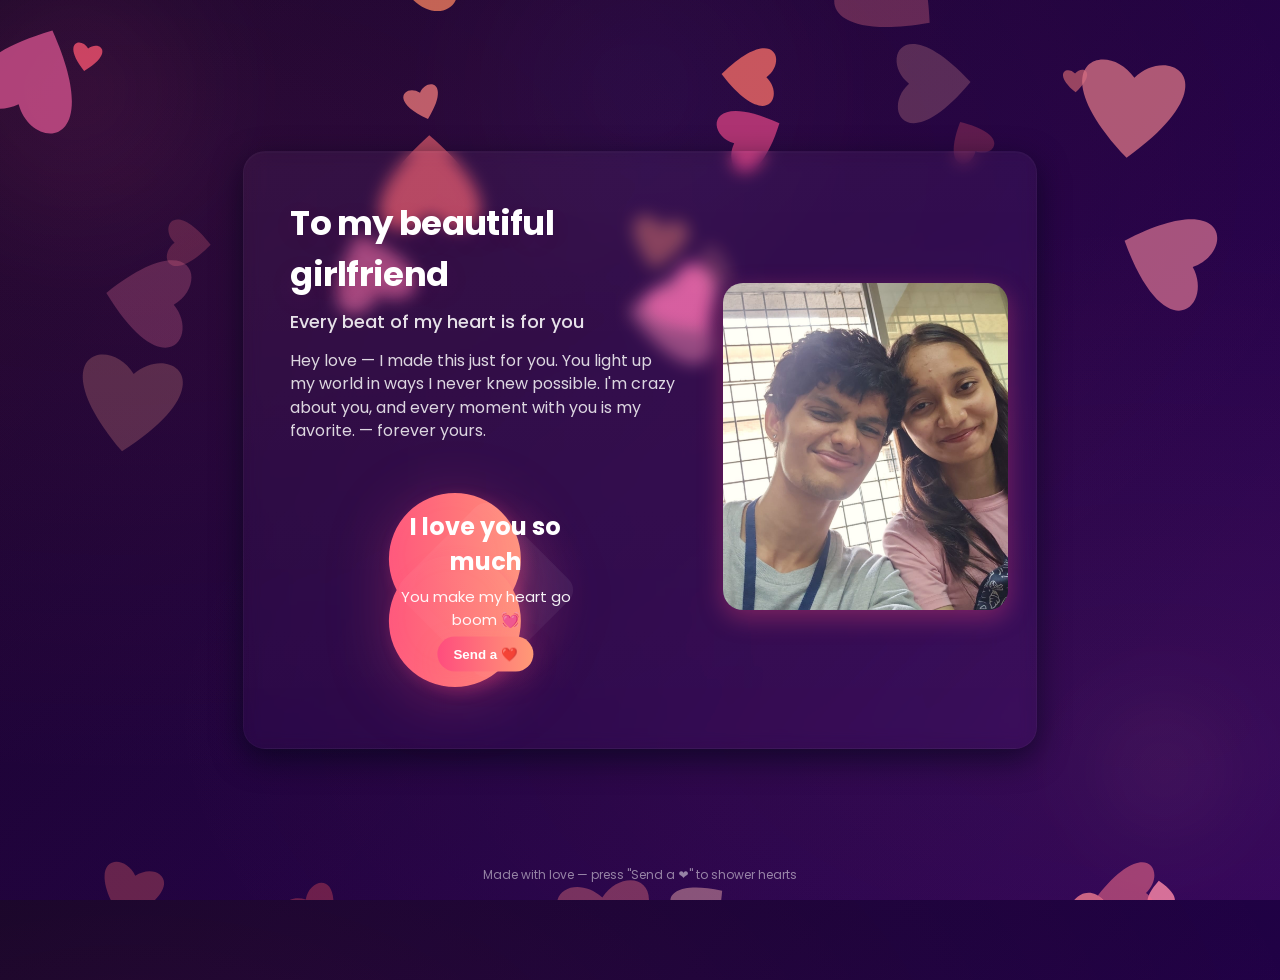
==== index.html @ 73c47c04 "Add files via upload" ====
<!doctype html>
<html lang="en">
<head>
  <meta charset="utf-8" />
  <meta name="viewport" content="width=device-width,initial-scale=1" />
  <title>For My Love ❤️</title>

  <!-- Google font -->
  <link href="https://fonts.googleapis.com/css2?family=Poppins:wght@300;400;700&display=swap" rel="stylesheet">

  <style>
    :root{
      --bg1: #0f0326;
      --bg2: #2b0059;
      --accent1: #ff4d7e;
      --accent2: #ff9a76;
      --glass: rgba(255,255,255,0.06);
    }

    /* Reset */
    *{box-sizing:border-box;margin:0;padding:0}
    html,body{height:100%}
    body{
      font-family: 'Poppins', system-ui, -apple-system, "Segoe UI", Roboto, "Helvetica Neue", Arial;
      background: radial-gradient(1200px 600px at 10% 20%, rgba(255,77,126,0.08), transparent),
                  radial-gradient(1000px 500px at 90% 80%, rgba(255,154,118,0.06), transparent),
                  linear-gradient(135deg,var(--bg1),var(--bg2));
      overflow:hidden;
      color:#fff;
      -webkit-font-smoothing:antialiased;
      -moz-osx-font-smoothing:grayscale;
    }

    /* full container */
    .wrap{
      min-height:100vh;
      display:grid;
      place-items:center;
      position:relative;
      padding:40px;
    }

    /* Neon glow rings */
    .rings {
      position:absolute;
      inset:0;
      pointer-events:none;
      filter:blur(30px) saturate(1.15);
      mix-blend-mode: screen;
    }
    .ring {
      position:absolute;
      border-radius:50%;
      opacity:0.35;
      transform:translate(-50%,-50%);
      animation: drift 10s linear infinite;
      mix-blend-mode:screen;
    }
    .ring.r1{width:900px;height:900px;left:20%;top:30%;background:radial-gradient(circle at 30% 30%, rgba(255,77,126,0.22), transparent 20%, transparent); animation-duration:18s;}
    .ring.r2{width:700px;height:700px;left:80%;top:70%;background:radial-gradient(circle at 70% 70%, rgba(255,154,118,0.16), transparent 15%, transparent); animation-duration:22s;}
    .ring.r3{width:1200px;height:1200px;left:50%;top:10%;background:radial-gradient(circle at 50% 50%, rgba(116,80,255,0.14), transparent 25%, transparent); animation-duration:26s;}
    @keyframes drift{
      0%{transform:translate(-50%,-50%) translateY(0) rotate(0)}
      50%{transform:translate(-50%,-50%) translateY(-30px) rotate(18deg)}
      100%{transform:translate(-50%,-50%) translateY(0) rotate(0)}
    }

    /* central card */
    .card {
      width:clamp(280px, 62vw, 980px);
      max-width:1100px;
      background: linear-gradient(180deg, rgba(255,255,255,0.04), rgba(255,255,255,0.02));
      border-radius:22px;
      padding:28px;
      display:grid;
        grid-template-columns: 1.5fr 1fr;
      gap:24px;
      align-items:center;
      box-shadow: 0 10px 30px rgba(2,5,20,0.6), inset 0 1px 0 rgba(255,255,255,0.02);
      backdrop-filter: blur(8px) saturate(1.1);
      position:relative;
      z-index:2;
      border: 1px solid rgba(255,255,255,0.03);
    }

    /* mobile stack */
    @media (max-width:900px){
      .card{ grid-template-columns: 1fr; padding:18px; gap:14px;}
    }

    /* left text */
    .text {
      padding:18px;
    }
    .title{
      font-size:clamp(20px,3.6vw,34px);
      letter-spacing: -0.02em;
      margin-bottom:8px;
      font-weight:700;
      text-shadow: 0 6px 30px rgba(255,77,126,0.08);
    }
    .subtitle{
      font-size:clamp(15px,2.2vw,18px);
      margin-bottom:14px;
      color:rgba(255,255,255,0.88);
      font-weight:500;
    }
    .poem{
      font-size:clamp(13px,1.9vw,16px);
      line-height:1.45;
      color:rgba(255,255,255,0.88);
      opacity:0.95;
    }

    /* the heart area */
    .heart-wrap{
      display:flex;
      align-items:center;
      justify-content:center;
      gap:12px;
      padding:20px;
    }

    /* beating heart element */
    .heart {
      width:220px;
      height:220px;
      position:relative;
      transform-origin:center;
      will-change:transform;
      animation: beat 1000ms ease-in-out infinite;
      filter:drop-shadow(0 10px 30px rgba(255,77,126,0.25));
    }
    @keyframes beat {
      0%{ transform: scale(1) }
      14%{ transform: scale(1.12) }
      28%{ transform: scale(0.98) }
      42%{ transform: scale(1.08) }
      70%{ transform: scale(1) }
      100%{ transform: scale(1) }
    }

    /* heart shape using pseudo elements */
    .heart-inner{
      width:100%;
      height:100%;
      position:relative;
      transform:rotate(-45deg);
      display:block;
    }
    .heart-inner::before,
    .heart-inner::after{
      content:"";
      position:absolute;
      width:60%;
      height:60%;
      background: linear-gradient(135deg, var(--accent1), var(--accent2));
      border-radius:50%;
      top:0;
      left:50%;
      transform:translate(-50%,0);
      box-shadow: 0 6px 14px rgba(255,77,126,0.25), inset 0 -6px 24px rgba(255,155,170,0.08);
    }
    .heart-inner::after{
      left:0;
      top:50%;
      transform:translate(0,-50%);
    }
    /* the center square that forms the base */
    .heart-center {
      position:absolute;
      width:60%;
      height:60%;
      background: linear-gradient(180deg, rgba(255,255,255,0.06), rgba(255,255,255,0.02));
      left:20%;
      top:20%;
      border-radius:15px;
      box-shadow: inset 0 -8px 30px rgba(255,255,255,0.02);
      transform: rotate(45deg);
    }

    /* pulse glow */
    .heart-glow {
      position:absolute;
      left:50%;
      top:50%;
      transform:translate(-50%,-50%);
      width:420px;
      height:420px;
      border-radius:50%;
      background: radial-gradient(circle, rgba(255,77,126,0.14), transparent 35%);
      mix-blend-mode: screen;
      pointer-events:none;
      z-index:-1;
      animation: glowPulse 2000ms ease-in-out infinite;
      opacity:0.9;
    }
    @keyframes glowPulse{
      0%{transform:translate(-50%,-50%) scale(0.9); opacity:0.85}
      50%{transform:translate(-50%,-50%) scale(1.05); opacity:0.7}
      100%{transform:translate(-50%,-50%) scale(0.9); opacity:0.85}
    }

    /* message badge */
    .message {
      text-align:center;
    }
    .message h2{
      font-size:clamp(18px,2.6vw,24px);
      margin-bottom:6px;
    }
    .message p{
      font-size:clamp(13px,1.8vw,15px);
      opacity:0.94;
      margin-bottom:6px;
    }
    .btn{
      display:inline-block;
      padding:10px 16px;
      border-radius:999px;
      background:linear-gradient(90deg,var(--accent1),var(--accent2));
      color:white;
      font-weight:600;
      text-decoration:none;
      box-shadow: 0 8px 30px rgba(255,77,126,0.14);
      cursor:pointer;
      border: none;
      transition: transform 160ms ease;
    }
    .btn:active{ transform: translateY(2px) scale(0.99) }

    /* floating hearts canvas sits behind everything */
    #float-canvas{
      position:fixed;
      inset:0;
      z-index:1;
      pointer-events:none;
    }

    /* footer small text */
    .credit{
      position: absolute;
      bottom:16px;
      left:50%;
      transform:translateX(-50%);
      font-size:12px;
      color:rgba(255,255,255,0.5);
      z-index:3;
    }
    /* --- Gallery Section Fix --- */
/* ---- IMAGE GALLERY SECTION ---- */
.gallery-section {
  width:100%;
  padding:50px 20px;
  margin-top:40px;
  position:relative;
  z-index:2;
}

.gallery-title {
  text-align:center;
  font-size:clamp(22px,3vw,30px);
  font-weight:700;
  margin-bottom:25px;
  color:#fff;
  text-shadow:0 0 20px rgba(255,77,126,0.4);
}

.gallery-grid {
  display:grid;
  grid-template-columns:repeat(auto-fit, minmax(220px, 1fr));
  gap:20px;
  max-width:1100px;
  margin:0 auto;
}

.g-item {
  position:relative;
  border-radius:16px;
  overflow:hidden;
  box-shadow:0 6px 20px rgba(255,77,126,0.25);
  transition:transform .35s ease, box-shadow .35s ease;
}

.g-item:hover {
  transform:scale(1.06);
  box-shadow:0 10px 30px rgba(255,77,126,0.5);
}

.g-item img {
  width:100%;
  height:100%;
  object-fit:cover;
  display:block;
  transition:filter .35s ease;
}

.g-item:hover img {
  filter:brightness(1.15) saturate(1.3);
}
.right-img img {
  width:100%;
  max-width:380px;
  border-radius:20px;
  box-shadow:0 8px 25px rgba(255,77,126,0.35);
  object-fit:cover;
}

/* Mobile view: stack */
@media (max-width:900px){
  .card {
    grid-template-columns: 1fr;
  }
  .right-img img {
    max-width:260px;
    margin:0 auto;
  }
}

  </style>
</head>
<body>
  <div class="rings" aria-hidden="true">
    <div class="ring r1"></div>
    <div class="ring r2"></div>
    <div class="ring r3"></div>
  </div>

  <!-- floating hearts canvas -->
  <canvas id="float-canvas"></canvas>

  <main class="wrap" role="main">
   <section class="card" aria-label="Love card">

  <!-- LEFT SIDE (Text + Heart) -->
  <div class="left-content">
    <div class="text">
      <div class="title">To my beautiful girlfriend</div>
      <div class="subtitle">Every beat of my heart is for you</div>

      <div class="poem" id="poem">
        Hey love — I made this just for you. You light up my world in ways I never knew possible.
        I'm crazy about you, and every moment with you is my favorite. — forever yours.
      </div>
    </div>

    <div class="heart-wrap">
      <div style="position:relative">
        <div class="heart" id="mainHeart" title="My heart beats for you">
          <span class="heart-inner" aria-hidden="true"></span>
          <span class="heart-center" aria-hidden="true"></span>
          <span class="heart-glow" aria-hidden="true"></span>
        </div>

        <div class="message" style="position:absolute; left:50%; top:50%; transform:translate(-50%,-50%); width:86%;">
          <h2 id="nameLine">I love you so much</h2>
          <p id="subLine">You make my heart go boom 💓</p>
          <div style="margin-top:6px">
            <button class="btn" id="kissBtn">Send a ❤️</button>
          </div>
        </div>
      </div>
    </div>
  </div>

  <!-- RIGHT SIDE IMAGE -->
  <div class="right-img">
    <img src="photo/wife.jpg" alt="My Love">
  </div>

</section>




    <div class="credit">Made with love — press "Send a ❤️" to shower hearts</div>
  </main>

  <script>
    /***********************
      Floating heart particles on canvas
    ***********************/
    const canvas = document.getElementById('float-canvas');
    const ctx = canvas.getContext('2d');
    let w = canvas.width = innerWidth;
    let h = canvas.height = innerHeight;
    const hearts = [];
    const maxHearts = 60;

    // utility to random
    const rand = (a,b) => a + Math.random()*(b-a);

    // create heart path function (unit heart) - draws at position with size and rotation
    function drawHeart(ctx,x,y,size,rot,alpha,fillStyle){
      ctx.save();
      ctx.translate(x,y);
      ctx.rotate(rot);
      ctx.scale(size,size);
      ctx.globalAlpha = alpha;
      ctx.beginPath();
      // unit heart using bezier curves
      ctx.moveTo(0, -15);
      ctx.bezierCurveTo(25, -45, 80, -20, 0, 50);
      ctx.bezierCurveTo(-80, -20, -25, -45, 0, -15);
      ctx.closePath();
      ctx.fillStyle = fillStyle;
      ctx.fill();
      ctx.restore();
    }

    function Heart(){
      this.x = rand(0, w);
      this.y = rand(-h, h*0.5);
      this.size = rand(0.4, 1.8);
      this.rot = rand(0, Math.PI*2);
      this.vy = rand(0.2, 1.0);
      this.vx = rand(-0.3, 0.3);
      this.alpha = rand(0.25, 0.9);
      this.color = `rgba(${Math.floor(rand(200,255))}, ${Math.floor(rand(70,160))}, ${Math.floor(rand(90,170))}, 1)`;
      this.life = rand(18, 40);
      this.t = 0;
    }
    Heart.prototype.update = function(i){
      this.x += this.vx;
      this.y -= this.vy;
      this.rot += (i%2?0.01:-0.01) * this.size;
      this.t += 0.02;
      // gentle float
      this.x += Math.sin(this.t*1.3 + this.size)*0.2;
      if(this.y < -100 || this.x < -200 || this.x > w + 200) {
        // reset to bottom
        this.x = rand(0,w);
        this.y = h + rand(10,120);
      }
      // shrink slightly with life
      this.size *= 0.9998;
    }
    Heart.prototype.draw = function(){
      drawHeart(ctx, this.x, this.y, this.size*0.7, Math.sin(this.t)*0.6 + this.rot, this.alpha*0.9, this.color);
    }

    function spawnHearts(n){
      for(let i=0;i<n;i++){
        hearts.push(new Heart());
        if(hearts.length > maxHearts) hearts.shift();
      }
    }
    spawnHearts(30);

    function resize(){
      w = canvas.width = innerWidth;
      h = canvas.height = innerHeight;
    }
    addEventListener('resize', resize);

    function animate(){
      ctx.clearRect(0,0,w,h);
      // subtle background gradient on canvas to add depth
      const g = ctx.createLinearGradient(0,0,w,h);
      g.addColorStop(0, 'rgba(255,77,126,0.03)');
      g.addColorStop(1, 'rgba(255,154,118,0.02)');
      ctx.fillStyle = g;
      ctx.fillRect(0,0,w,h);

      for(let i=0;i<hearts.length;i++){
        const hb = hearts[i];
        hb.update(i);
        hb.draw();
      }
      // occasionally spawn new hearts
      if(Math.random() < 0.6) spawnHearts(Math.floor(rand(0,2.3)));
      requestAnimationFrame(animate);
    }
    animate();

    /***********************
      Button interaction: emit small hearts and pulse main heart
    ***********************/
    const btn = document.getElementById('kissBtn');
    const mainHeart = document.getElementById('mainHeart');

    function emitBurst(xPercent=50, count=14){
      // create temporary burst hearts that float outward from center
      for(let i=0;i<count;i++){
        const t = new Heart();
        // place them around center
        t.x = w * (xPercent/100) + rand(-30,30);
        t.y = h*0.45 + rand(-40,40);
        t.size = rand(0.6,1.6);
        t.vx = rand(-2.2,2.2);
        t.vy = rand(1.2,4.2);
        t.rot = rand(0,Math.PI*2);
        t.alpha = rand(0.7,1);
        hearts.push(t);
      }
    }

    btn.addEventListener('click', (e) => {
      // quick pulse the heart by toggling animation speed via transform
      mainHeart.animate([
        { transform: 'scale(1)' },
        { transform: 'scale(1.25)' },
        { transform: 'scale(0.95)' },
        { transform: 'scale(1.08)' },
        { transform: 'scale(1)' }
      ], { duration: 700, easing: 'cubic-bezier(.2,.8,.2,1)' });

      // emit burst centered around heart area
      emitBurst(50, 20);
      // small extra spawn
      spawnHearts(6);
    });

    /***********************
      Optional: allow user to personalize message by clicking the title
    ***********************/
    const nameLine = document.getElementById('nameLine');
    const subLine = document.getElementById('subLine');
    const poem = document.getElementById('poem');

    // quick inline edit on double-click (no prompts every time)
    function inlineEdit(el, placeholder){
      el.addEventListener('dblclick', () => {
        const txt = prompt('Edit text:', el.innerText) || '';
        if(txt.trim().length) el.innerText = txt;
      });
    }
    inlineEdit(nameLine);
    inlineEdit(subLine);
    inlineEdit(poem);

    /***********************
      Accessibility: reduce animations if user prefers reduced motion
    ***********************/
    const reduce = window.matchMedia('(prefers-reduced-motion: reduce)');
    if(reduce.matches){
      // stop heavy animations
      // stop canvas animation by clearing hearts and not animating
      cancelAnimationFrame(animate);
      canvas.style.display = 'none';
      mainHeart.style.animation = 'none';
      document.querySelectorAll('.ring').forEach(r => r.style.animation = 'none');
      document.querySelector('.heart-glow').style.animation = 'none';
    }

    // small helpful adjustment: keep canvas behind the rings/heart properly on load
    window.addEventListener('load', () => {
      resize();
      // center hearts spawn a bit around center
      for(let i=0;i<12;i++) spawnHearts(1);
    });

  </script>
</body>
</html>
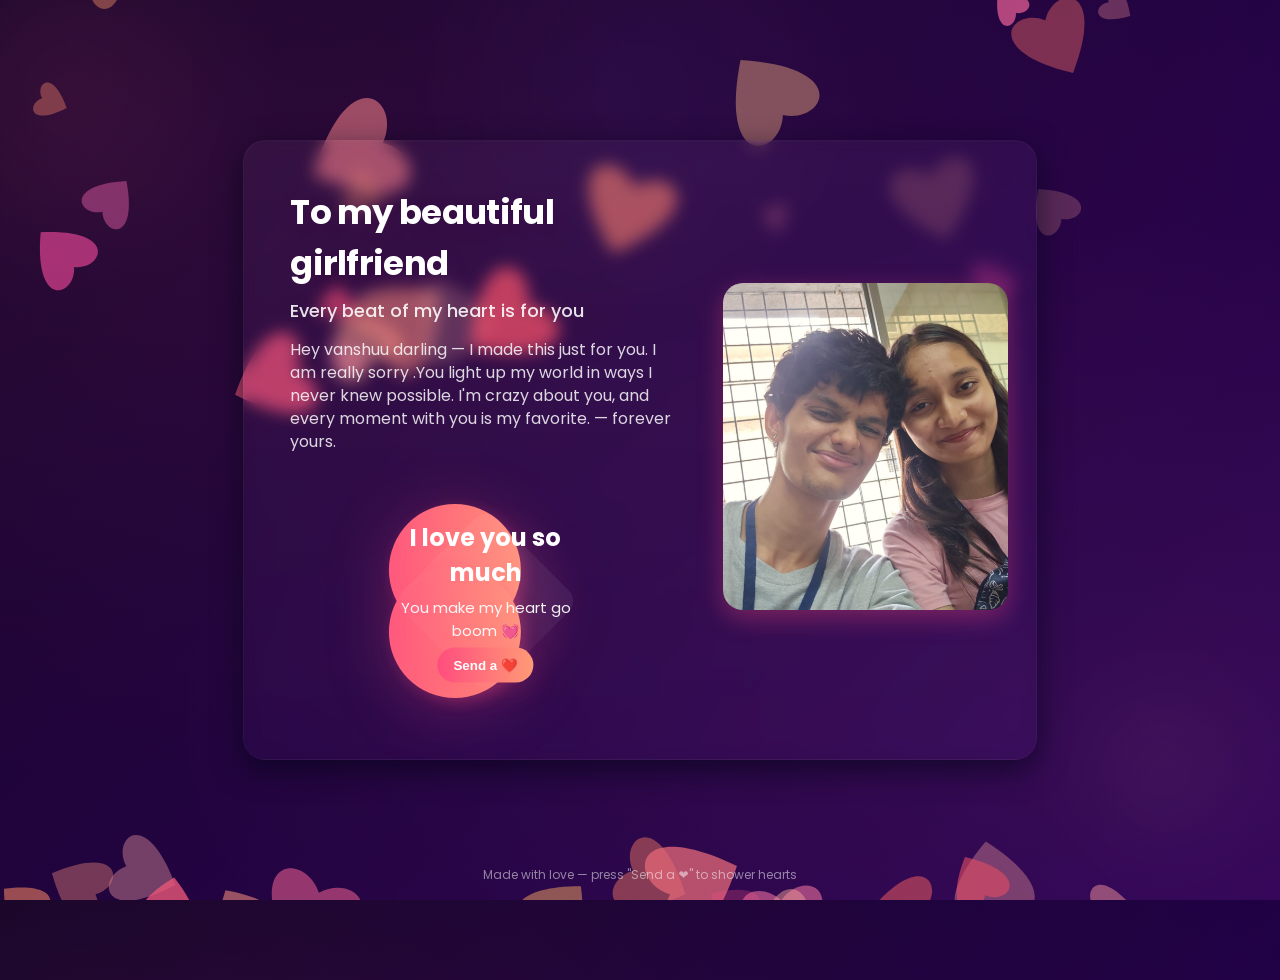
==== commit 729819ae: "Update index.html" ====
--- a/index.html
+++ b/index.html
@@ -339,7 +339,7 @@
       <div class="subtitle">Every beat of my heart is for you</div>
 
       <div class="poem" id="poem">
-        Hey love — I made this just for you. You light up my world in ways I never knew possible.
+        Hey vanshuu darling — I made this just for you. I am really sorry .You light up my world in ways I never knew possible.
         I'm crazy about you, and every moment with you is my favorite. — forever yours.
       </div>
     </div>
@@ -553,3 +553,4 @@
   </script>
 </body>
 </html>
+
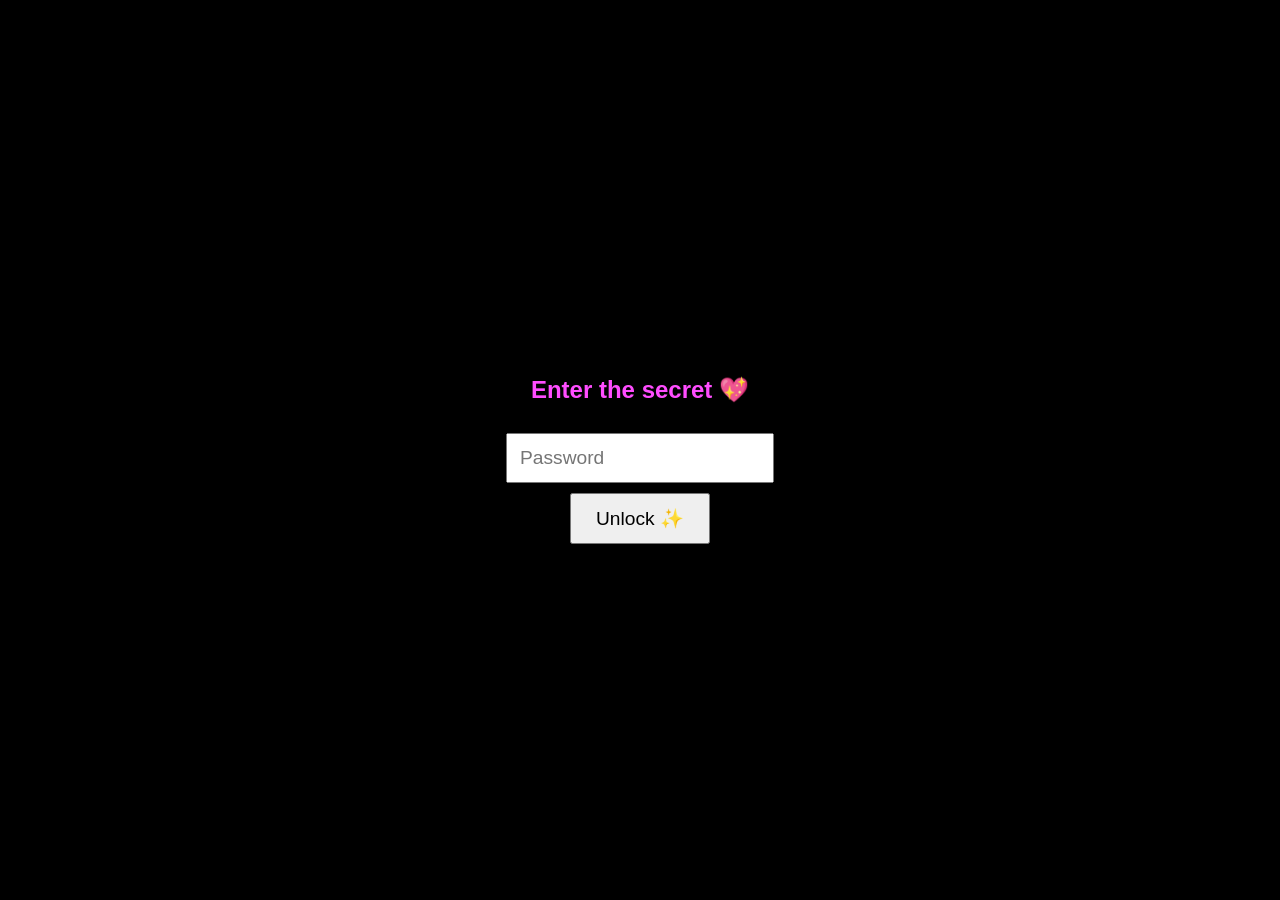
==== commit 8c62b510: "Add files via upload" ====
--- a/index.html
+++ b/index.html
@@ -1,556 +1,32 @@
-<!doctype html>
+<!DOCTYPE html>
 <html lang="en">
 <head>
-  <meta charset="utf-8" />
-  <meta name="viewport" content="width=device-width,initial-scale=1" />
-  <title>For My Love ❤️</title>
-
-  <!-- Google font -->
-  <link href="https://fonts.googleapis.com/css2?family=Poppins:wght@300;400;700&display=swap" rel="stylesheet">
-
-  <style>
-    :root{
-      --bg1: #0f0326;
-      --bg2: #2b0059;
-      --accent1: #ff4d7e;
-      --accent2: #ff9a76;
-      --glass: rgba(255,255,255,0.06);
-    }
-
-    /* Reset */
-    *{box-sizing:border-box;margin:0;padding:0}
-    html,body{height:100%}
-    body{
-      font-family: 'Poppins', system-ui, -apple-system, "Segoe UI", Roboto, "Helvetica Neue", Arial;
-      background: radial-gradient(1200px 600px at 10% 20%, rgba(255,77,126,0.08), transparent),
-                  radial-gradient(1000px 500px at 90% 80%, rgba(255,154,118,0.06), transparent),
-                  linear-gradient(135deg,var(--bg1),var(--bg2));
-      overflow:hidden;
-      color:#fff;
-      -webkit-font-smoothing:antialiased;
-      -moz-osx-font-smoothing:grayscale;
-    }
-
-    /* full container */
-    .wrap{
-      min-height:100vh;
-      display:grid;
-      place-items:center;
-      position:relative;
-      padding:40px;
-    }
-
-    /* Neon glow rings */
-    .rings {
-      position:absolute;
-      inset:0;
-      pointer-events:none;
-      filter:blur(30px) saturate(1.15);
-      mix-blend-mode: screen;
-    }
-    .ring {
-      position:absolute;
-      border-radius:50%;
-      opacity:0.35;
-      transform:translate(-50%,-50%);
-      animation: drift 10s linear infinite;
-      mix-blend-mode:screen;
-    }
-    .ring.r1{width:900px;height:900px;left:20%;top:30%;background:radial-gradient(circle at 30% 30%, rgba(255,77,126,0.22), transparent 20%, transparent); animation-duration:18s;}
-    .ring.r2{width:700px;height:700px;left:80%;top:70%;background:radial-gradient(circle at 70% 70%, rgba(255,154,118,0.16), transparent 15%, transparent); animation-duration:22s;}
-    .ring.r3{width:1200px;height:1200px;left:50%;top:10%;background:radial-gradient(circle at 50% 50%, rgba(116,80,255,0.14), transparent 25%, transparent); animation-duration:26s;}
-    @keyframes drift{
-      0%{transform:translate(-50%,-50%) translateY(0) rotate(0)}
-      50%{transform:translate(-50%,-50%) translateY(-30px) rotate(18deg)}
-      100%{transform:translate(-50%,-50%) translateY(0) rotate(0)}
-    }
-
-    /* central card */
-    .card {
-      width:clamp(280px, 62vw, 980px);
-      max-width:1100px;
-      background: linear-gradient(180deg, rgba(255,255,255,0.04), rgba(255,255,255,0.02));
-      border-radius:22px;
-      padding:28px;
-      display:grid;
-        grid-template-columns: 1.5fr 1fr;
-      gap:24px;
-      align-items:center;
-      box-shadow: 0 10px 30px rgba(2,5,20,0.6), inset 0 1px 0 rgba(255,255,255,0.02);
-      backdrop-filter: blur(8px) saturate(1.1);
-      position:relative;
-      z-index:2;
-      border: 1px solid rgba(255,255,255,0.03);
-    }
-
-    /* mobile stack */
-    @media (max-width:900px){
-      .card{ grid-template-columns: 1fr; padding:18px; gap:14px;}
-    }
-
-    /* left text */
-    .text {
-      padding:18px;
-    }
-    .title{
-      font-size:clamp(20px,3.6vw,34px);
-      letter-spacing: -0.02em;
-      margin-bottom:8px;
-      font-weight:700;
-      text-shadow: 0 6px 30px rgba(255,77,126,0.08);
-    }
-    .subtitle{
-      font-size:clamp(15px,2.2vw,18px);
-      margin-bottom:14px;
-      color:rgba(255,255,255,0.88);
-      font-weight:500;
-    }
-    .poem{
-      font-size:clamp(13px,1.9vw,16px);
-      line-height:1.45;
-      color:rgba(255,255,255,0.88);
-      opacity:0.95;
-    }
-
-    /* the heart area */
-    .heart-wrap{
-      display:flex;
-      align-items:center;
-      justify-content:center;
-      gap:12px;
-      padding:20px;
-    }
-
-    /* beating heart element */
-    .heart {
-      width:220px;
-      height:220px;
-      position:relative;
-      transform-origin:center;
-      will-change:transform;
-      animation: beat 1000ms ease-in-out infinite;
-      filter:drop-shadow(0 10px 30px rgba(255,77,126,0.25));
-    }
-    @keyframes beat {
-      0%{ transform: scale(1) }
-      14%{ transform: scale(1.12) }
-      28%{ transform: scale(0.98) }
-      42%{ transform: scale(1.08) }
-      70%{ transform: scale(1) }
-      100%{ transform: scale(1) }
-    }
-
-    /* heart shape using pseudo elements */
-    .heart-inner{
-      width:100%;
-      height:100%;
-      position:relative;
-      transform:rotate(-45deg);
-      display:block;
-    }
-    .heart-inner::before,
-    .heart-inner::after{
-      content:"";
-      position:absolute;
-      width:60%;
-      height:60%;
-      background: linear-gradient(135deg, var(--accent1), var(--accent2));
-      border-radius:50%;
-      top:0;
-      left:50%;
-      transform:translate(-50%,0);
-      box-shadow: 0 6px 14px rgba(255,77,126,0.25), inset 0 -6px 24px rgba(255,155,170,0.08);
-    }
-    .heart-inner::after{
-      left:0;
-      top:50%;
-      transform:translate(0,-50%);
-    }
-    /* the center square that forms the base */
-    .heart-center {
-      position:absolute;
-      width:60%;
-      height:60%;
-      background: linear-gradient(180deg, rgba(255,255,255,0.06), rgba(255,255,255,0.02));
-      left:20%;
-      top:20%;
-      border-radius:15px;
-      box-shadow: inset 0 -8px 30px rgba(255,255,255,0.02);
-      transform: rotate(45deg);
-    }
-
-    /* pulse glow */
-    .heart-glow {
-      position:absolute;
-      left:50%;
-      top:50%;
-      transform:translate(-50%,-50%);
-      width:420px;
-      height:420px;
-      border-radius:50%;
-      background: radial-gradient(circle, rgba(255,77,126,0.14), transparent 35%);
-      mix-blend-mode: screen;
-      pointer-events:none;
-      z-index:-1;
-      animation: glowPulse 2000ms ease-in-out infinite;
-      opacity:0.9;
-    }
-    @keyframes glowPulse{
-      0%{transform:translate(-50%,-50%) scale(0.9); opacity:0.85}
-      50%{transform:translate(-50%,-50%) scale(1.05); opacity:0.7}
-      100%{transform:translate(-50%,-50%) scale(0.9); opacity:0.85}
-    }
-
-    /* message badge */
-    .message {
-      text-align:center;
-    }
-    .message h2{
-      font-size:clamp(18px,2.6vw,24px);
-      margin-bottom:6px;
-    }
-    .message p{
-      font-size:clamp(13px,1.8vw,15px);
-      opacity:0.94;
-      margin-bottom:6px;
-    }
-    .btn{
-      display:inline-block;
-      padding:10px 16px;
-      border-radius:999px;
-      background:linear-gradient(90deg,var(--accent1),var(--accent2));
-      color:white;
-      font-weight:600;
-      text-decoration:none;
-      box-shadow: 0 8px 30px rgba(255,77,126,0.14);
-      cursor:pointer;
-      border: none;
-      transition: transform 160ms ease;
-    }
-    .btn:active{ transform: translateY(2px) scale(0.99) }
-
-    /* floating hearts canvas sits behind everything */
-    #float-canvas{
-      position:fixed;
-      inset:0;
-      z-index:1;
-      pointer-events:none;
-    }
-
-    /* footer small text */
-    .credit{
-      position: absolute;
-      bottom:16px;
-      left:50%;
-      transform:translateX(-50%);
-      font-size:12px;
-      color:rgba(255,255,255,0.5);
-      z-index:3;
-    }
-    /* --- Gallery Section Fix --- */
-/* ---- IMAGE GALLERY SECTION ---- */
-.gallery-section {
-  width:100%;
-  padding:50px 20px;
-  margin-top:40px;
-  position:relative;
-  z-index:2;
-}
-
-.gallery-title {
-  text-align:center;
-  font-size:clamp(22px,3vw,30px);
-  font-weight:700;
-  margin-bottom:25px;
-  color:#fff;
-  text-shadow:0 0 20px rgba(255,77,126,0.4);
-}
-
-.gallery-grid {
-  display:grid;
-  grid-template-columns:repeat(auto-fit, minmax(220px, 1fr));
-  gap:20px;
-  max-width:1100px;
-  margin:0 auto;
-}
-
-.g-item {
-  position:relative;
-  border-radius:16px;
-  overflow:hidden;
-  box-shadow:0 6px 20px rgba(255,77,126,0.25);
-  transition:transform .35s ease, box-shadow .35s ease;
-}
-
-.g-item:hover {
-  transform:scale(1.06);
-  box-shadow:0 10px 30px rgba(255,77,126,0.5);
-}
-
-.g-item img {
-  width:100%;
-  height:100%;
-  object-fit:cover;
-  display:block;
-  transition:filter .35s ease;
-}
-
-.g-item:hover img {
-  filter:brightness(1.15) saturate(1.3);
-}
-.right-img img {
-  width:100%;
-  max-width:380px;
-  border-radius:20px;
-  box-shadow:0 8px 25px rgba(255,77,126,0.35);
-  object-fit:cover;
-}
-
-/* Mobile view: stack */
-@media (max-width:900px){
-  .card {
-    grid-template-columns: 1fr;
-  }
-  .right-img img {
-    max-width:260px;
-    margin:0 auto;
-  }
-}
-
-  </style>
+  <meta charset="UTF-8" />
+  <title>For You ❤️</title>
+  <meta name="viewport" content="width=device-width, initial-scale=1.0">
+  <link rel="stylesheet" href="style.css" />
 </head>
 <body>
-  <div class="rings" aria-hidden="true">
-    <div class="ring r1"></div>
-    <div class="ring r2"></div>
-    <div class="ring r3"></div>
-  </div>
 
-  <!-- floating hearts canvas -->
-  <canvas id="float-canvas"></canvas>
+<!-- 🔐 Lock Screen -->
+<div id="lockScreen">
+  <h2>Enter the secret 💖</h2>
+  <input type="password" id="passInput" placeholder="Password" />
+  <button id="unlockBtn">Unlock ✨</button>
+</div>
 
-  <main class="wrap" role="main">
-   <section class="card" aria-label="Love card">
+<!-- 🎵 Music -->
+<audio id="bgMusic" loop>
+  <source src="golden_brown_e_guitar.mp3" type="audio/mpeg">
+</audio>
 
-  <!-- LEFT SIDE (Text + Heart) -->
-  <div class="left-content">
-    <div class="text">
-      <div class="title">To my beautiful girlfriend</div>
-      <div class="subtitle">Every beat of my heart is for you</div>
+<canvas id="particles"></canvas>
 
-      <div class="poem" id="poem">
-        Hey vanshuu darling — I made this just for you. I am really sorry .You light up my world in ways I never knew possible.
-        I'm crazy about you, and every moment with you is my favorite. — forever yours.
-      </div>
-    </div>
+<div id="scene">
+  <h1 id="loveText"></h1><br>
+  <button id="toGalleryBtn" >View Our Gallery 📸</button>
+</div>
 
-    <div class="heart-wrap">
-      <div style="position:relative">
-        <div class="heart" id="mainHeart" title="My heart beats for you">
-          <span class="heart-inner" aria-hidden="true"></span>
-          <span class="heart-center" aria-hidden="true"></span>
-          <span class="heart-glow" aria-hidden="true"></span>
-        </div>
-
-        <div class="message" style="position:absolute; left:50%; top:50%; transform:translate(-50%,-50%); width:86%;">
-          <h2 id="nameLine">I love you so much</h2>
-          <p id="subLine">You make my heart go boom 💓</p>
-          <div style="margin-top:6px">
-            <button class="btn" id="kissBtn">Send a ❤️</button>
-          </div>
-        </div>
-      </div>
-    </div>
-  </div>
-
-  <!-- RIGHT SIDE IMAGE -->
-  <div class="right-img">
-    <img src="photo/wife.jpg" alt="My Love">
-  </div>
-
-</section>
-
-
-
-
-    <div class="credit">Made with love — press "Send a ❤️" to shower hearts</div>
-  </main>
-
-  <script>
-    /***********************
-      Floating heart particles on canvas
-    ***********************/
-    const canvas = document.getElementById('float-canvas');
-    const ctx = canvas.getContext('2d');
-    let w = canvas.width = innerWidth;
-    let h = canvas.height = innerHeight;
-    const hearts = [];
-    const maxHearts = 60;
-
-    // utility to random
-    const rand = (a,b) => a + Math.random()*(b-a);
-
-    // create heart path function (unit heart) - draws at position with size and rotation
-    function drawHeart(ctx,x,y,size,rot,alpha,fillStyle){
-      ctx.save();
-      ctx.translate(x,y);
-      ctx.rotate(rot);
-      ctx.scale(size,size);
-      ctx.globalAlpha = alpha;
-      ctx.beginPath();
-      // unit heart using bezier curves
-      ctx.moveTo(0, -15);
-      ctx.bezierCurveTo(25, -45, 80, -20, 0, 50);
-      ctx.bezierCurveTo(-80, -20, -25, -45, 0, -15);
-      ctx.closePath();
-      ctx.fillStyle = fillStyle;
-      ctx.fill();
-      ctx.restore();
-    }
-
-    function Heart(){
-      this.x = rand(0, w);
-      this.y = rand(-h, h*0.5);
-      this.size = rand(0.4, 1.8);
-      this.rot = rand(0, Math.PI*2);
-      this.vy = rand(0.2, 1.0);
-      this.vx = rand(-0.3, 0.3);
-      this.alpha = rand(0.25, 0.9);
-      this.color = `rgba(${Math.floor(rand(200,255))}, ${Math.floor(rand(70,160))}, ${Math.floor(rand(90,170))}, 1)`;
-      this.life = rand(18, 40);
-      this.t = 0;
-    }
-    Heart.prototype.update = function(i){
-      this.x += this.vx;
-      this.y -= this.vy;
-      this.rot += (i%2?0.01:-0.01) * this.size;
-      this.t += 0.02;
-      // gentle float
-      this.x += Math.sin(this.t*1.3 + this.size)*0.2;
-      if(this.y < -100 || this.x < -200 || this.x > w + 200) {
-        // reset to bottom
-        this.x = rand(0,w);
-        this.y = h + rand(10,120);
-      }
-      // shrink slightly with life
-      this.size *= 0.9998;
-    }
-    Heart.prototype.draw = function(){
-      drawHeart(ctx, this.x, this.y, this.size*0.7, Math.sin(this.t)*0.6 + this.rot, this.alpha*0.9, this.color);
-    }
-
-    function spawnHearts(n){
-      for(let i=0;i<n;i++){
-        hearts.push(new Heart());
-        if(hearts.length > maxHearts) hearts.shift();
-      }
-    }
-    spawnHearts(30);
-
-    function resize(){
-      w = canvas.width = innerWidth;
-      h = canvas.height = innerHeight;
-    }
-    addEventListener('resize', resize);
-
-    function animate(){
-      ctx.clearRect(0,0,w,h);
-      // subtle background gradient on canvas to add depth
-      const g = ctx.createLinearGradient(0,0,w,h);
-      g.addColorStop(0, 'rgba(255,77,126,0.03)');
-      g.addColorStop(1, 'rgba(255,154,118,0.02)');
-      ctx.fillStyle = g;
-      ctx.fillRect(0,0,w,h);
-
-      for(let i=0;i<hearts.length;i++){
-        const hb = hearts[i];
-        hb.update(i);
-        hb.draw();
-      }
-      // occasionally spawn new hearts
-      if(Math.random() < 0.6) spawnHearts(Math.floor(rand(0,2.3)));
-      requestAnimationFrame(animate);
-    }
-    animate();
-
-    /***********************
-      Button interaction: emit small hearts and pulse main heart
-    ***********************/
-    const btn = document.getElementById('kissBtn');
-    const mainHeart = document.getElementById('mainHeart');
-
-    function emitBurst(xPercent=50, count=14){
-      // create temporary burst hearts that float outward from center
-      for(let i=0;i<count;i++){
-        const t = new Heart();
-        // place them around center
-        t.x = w * (xPercent/100) + rand(-30,30);
-        t.y = h*0.45 + rand(-40,40);
-        t.size = rand(0.6,1.6);
-        t.vx = rand(-2.2,2.2);
-        t.vy = rand(1.2,4.2);
-        t.rot = rand(0,Math.PI*2);
-        t.alpha = rand(0.7,1);
-        hearts.push(t);
-      }
-    }
-
-    btn.addEventListener('click', (e) => {
-      // quick pulse the heart by toggling animation speed via transform
-      mainHeart.animate([
-        { transform: 'scale(1)' },
-        { transform: 'scale(1.25)' },
-        { transform: 'scale(0.95)' },
-        { transform: 'scale(1.08)' },
-        { transform: 'scale(1)' }
-      ], { duration: 700, easing: 'cubic-bezier(.2,.8,.2,1)' });
-
-      // emit burst centered around heart area
-      emitBurst(50, 20);
-      // small extra spawn
-      spawnHearts(6);
-    });
-
-    /***********************
-      Optional: allow user to personalize message by clicking the title
-    ***********************/
-    const nameLine = document.getElementById('nameLine');
-    const subLine = document.getElementById('subLine');
-    const poem = document.getElementById('poem');
-
-    // quick inline edit on double-click (no prompts every time)
-    function inlineEdit(el, placeholder){
-      el.addEventListener('dblclick', () => {
-        const txt = prompt('Edit text:', el.innerText) || '';
-        if(txt.trim().length) el.innerText = txt;
-      });
-    }
-    inlineEdit(nameLine);
-    inlineEdit(subLine);
-    inlineEdit(poem);
-
-    /***********************
-      Accessibility: reduce animations if user prefers reduced motion
-    ***********************/
-    const reduce = window.matchMedia('(prefers-reduced-motion: reduce)');
-    if(reduce.matches){
-      // stop heavy animations
-      // stop canvas animation by clearing hearts and not animating
-      cancelAnimationFrame(animate);
-      canvas.style.display = 'none';
-      mainHeart.style.animation = 'none';
-      document.querySelectorAll('.ring').forEach(r => r.style.animation = 'none');
-      document.querySelector('.heart-glow').style.animation = 'none';
-    }
-
-    // small helpful adjustment: keep canvas behind the rings/heart properly on load
-    window.addEventListener('load', () => {
-      resize();
-      // center hearts spawn a bit around center
-      for(let i=0;i<12;i++) spawnHearts(1);
-    });
-
-  </script>
+<script src="script.js"></script>
 </body>
 </html>
-
--- a/style.css
+++ b/style.css
@@ -0,0 +1,45 @@
+body {
+  margin: 0;
+  background: black;
+  color: white;
+  font-family: Poppins, sans-serif;
+  overflow: hidden;
+}
+
+#lockScreen {
+  position: fixed;
+  inset: 0;
+  background: black;
+  color: #ff4dff;
+  display: flex;
+  flex-direction: column;
+  align-items: center;
+  justify-content: center;
+  z-index: 9999;
+}
+
+#lockScreen input {
+  padding: 12px;
+  font-size: 1.2rem;
+  margin: 10px;
+}
+
+#lockScreen button {
+  padding: 12px 24px;
+  font-size: 1.2rem;
+  cursor: pointer;
+}
+
+#scene {
+  position: absolute;
+  inset: 0;
+  display: flex;
+  align-items: center;
+  justify-content: center;
+  text-align: center;
+}
+
+canvas {
+  position: fixed;
+  inset: 0;
+}
